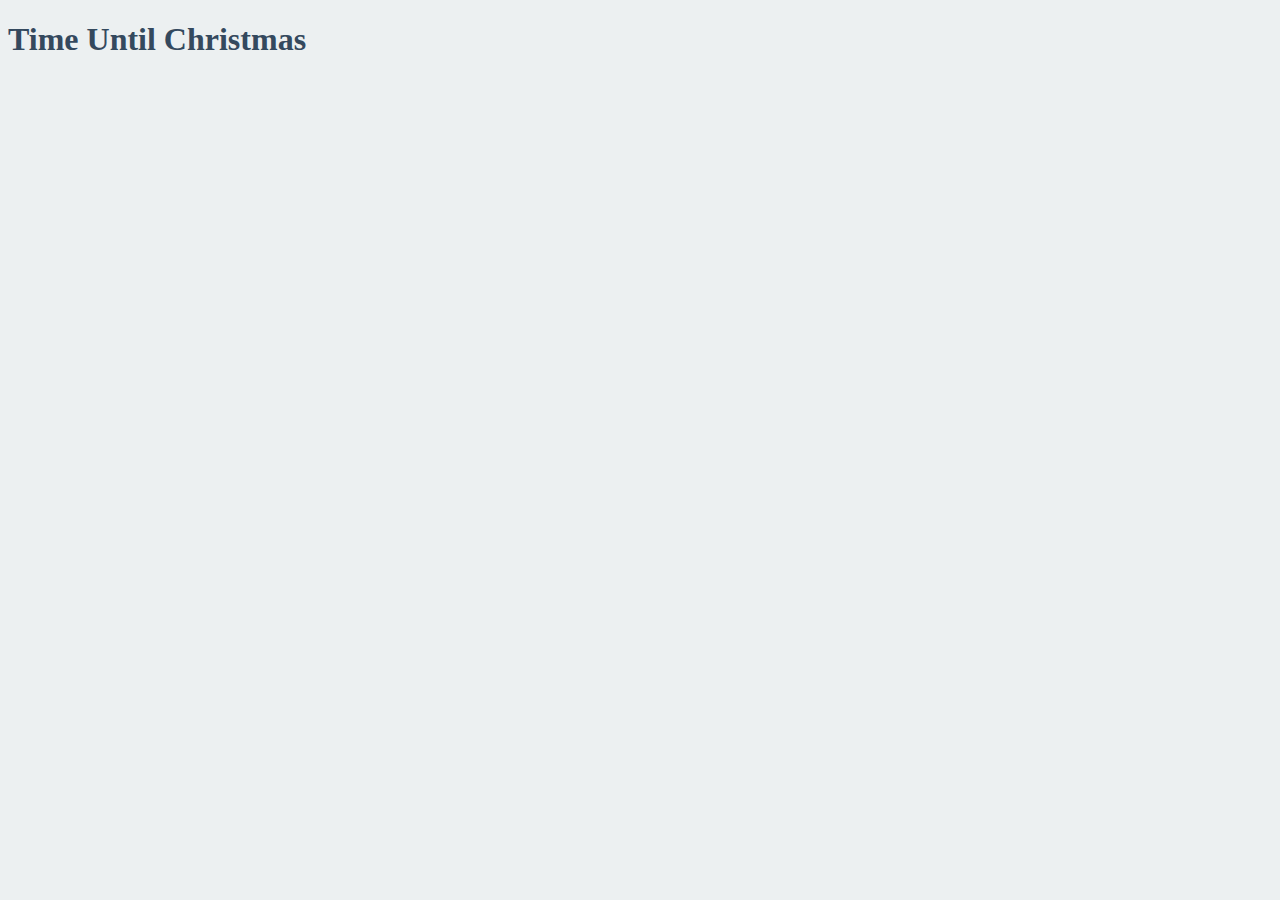
==== index.html @ 9fa312f3 "day3 commit" ====
<!DOCTYPE html>
<html>
  <head>
    <title>STUDY HARD</title>
		<meta charset="UTF-8" />
		<link rel="stylesheet" href="./style.css" />
  </head>

  <body>
    <!-- <div class="js-clock">
      <h1 class="js-title">00:00</h1>
    </div>

    <form class="js-form form">
      <input type="text" placeholder="What is your name?" />
    </form>
    <h4 class="js-greetings greetings"></h4> -->

    <h1>Time Until Christmas</h1>
    <h3 class="js-xmas"></h1>

      
    <!-- 
      2020/10/09
      async in <script>:  
      1. html 파싱되면서 <script> 만나면 script 다운로드
      2. script 다운로드 완료와 동시에 html 파싱이 멈추면서 script 실행
      3. 나머지 html 파싱
      ※ async 에서는 DOM 조작 X & 앞뒤에 실행될 스크립트와 의존성이 없는 곳에 사용

      defer in <script>:
      1. html 파싱되면서 <script> 만나면 script 다운로드
      2. html 파싱이 끝나면 </html>을 만났을 때  script 실행
      ※ DOM을 조작하는 내용을 포함하기. (일부 브라우저에서 지원 X)

      ※ https://caniuse.com/?search=defer
     -->
    <!-- <script defer src="src/func.js"></script> -->
    <!-- <script defer src="src/dom.js"></script> -->
    <!-- <script defer src="src/day1_mouseEvent.js"></script> -->
    <!-- <script defer src="src/day2_windowResize.js"></script> -->
    <!-- <script defer src="src/day3_clock_part_one.js"></script> -->
    <!-- <script defer src="src/day3_gretting.js"></script> -->
    <script defer src="src/day3_CHALLENGE.js"></script>
  </body>
</html>
---- style.css ----
body {
	background-color: #ecf0f1;
}
h1 { 
	color: #34495e;
	transition: color 0.5s ease-in-out;
}
.yellow {
	background-color: lightgoldenrodyellow;
}
.blue {
	background-color: cornflowerblue;
}
.purple { 
	background-color: purple;
}

.form,
.greetings {
	display: none;
}

.showing {
	display: block;
}
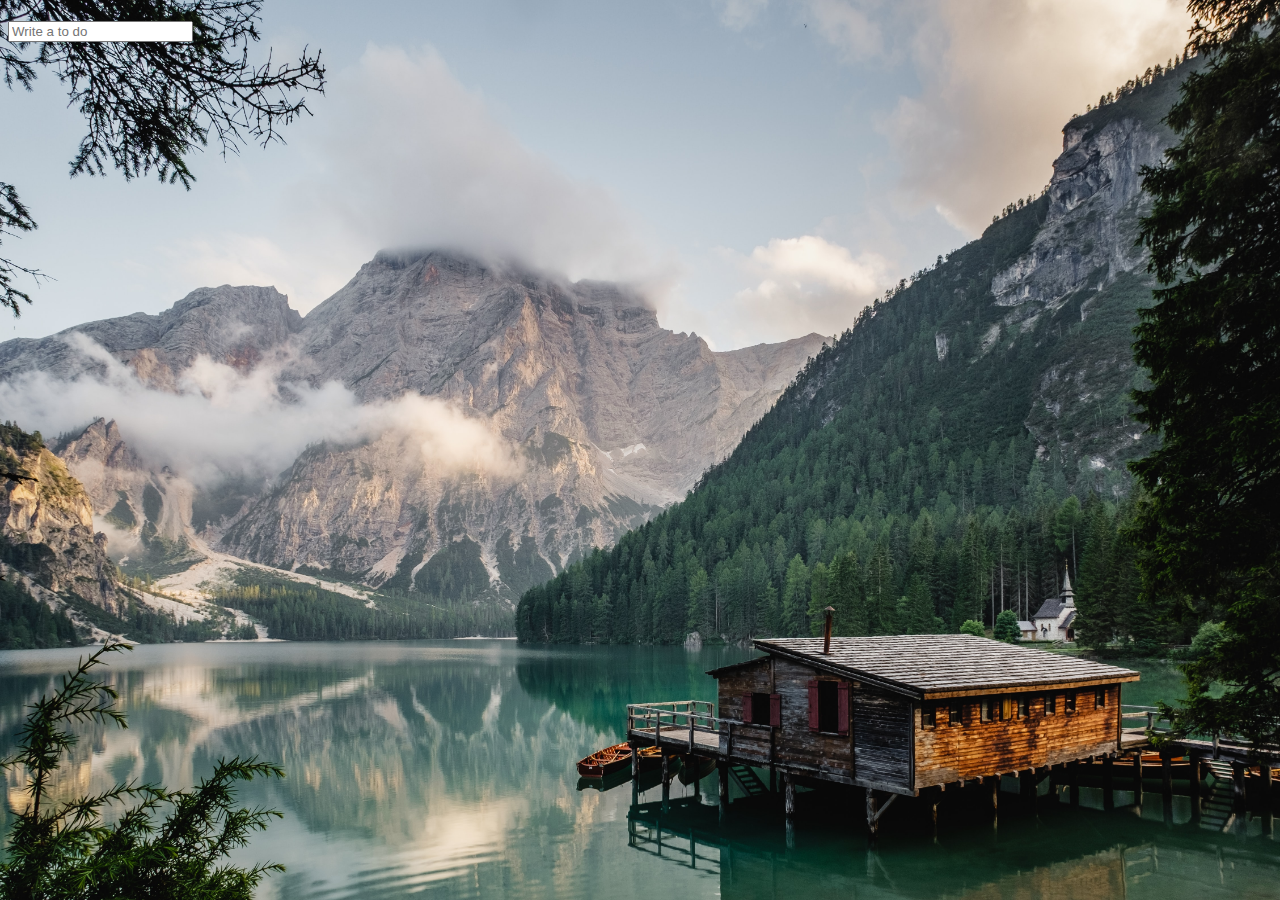
==== commit 6db70e28: "day4 del & img" ====
--- a/index.html
+++ b/index.html
@@ -7,17 +7,38 @@
   </head>
 
   <body>
-    <!-- <div class="js-clock">
-      <h1 class="js-title">00:00</h1>
+    <div class="js-clock">
+      <h1 class="js-title"></h1>
     </div>
 
     <form class="js-form form">
       <input type="text" placeholder="What is your name?" />
     </form>
-    <h4 class="js-greetings greetings"></h4> -->
+    <h4 class="js-greetings greetings"></h4>
+  
+    <form class="js-toDoForm">
+      <input type="text" placeholder="Write a to do" />
+    </form>
 
-    <h1>Time Until Christmas</h1>
+    <ul class="js-toDoList">
+    </ul>
+    
+    <!-- day3 challenge-->
+    <!-- <h1>Time Until Christmas</h1>
     <h3 class="js-xmas"></h1>
+
+    <!-- day4 challenge -->
+    <!-- <h1>WHERE ARE YOU FROM?</h1>
+    <h2 class="initCountry"></h2>
+    <label>do you wanna change ?</label>
+    <select id="js-select">
+      <option value="">--- Choose Your Country ---</option>
+      <option value="Korea">Korea</option>
+      <option value="Greece">Greece</option>
+      <option value="Turkey">Turkey</option>
+      <option value="Finland">Finland</option>
+    </select> -->
+
 
       
     <!-- 
@@ -39,8 +60,12 @@
     <!-- <script defer src="src/dom.js"></script> -->
     <!-- <script defer src="src/day1_mouseEvent.js"></script> -->
     <!-- <script defer src="src/day2_windowResize.js"></script> -->
+    <!-- <script defer src="src/day3_CHALLENGE.js"></script> -->
+    <!-- <script defer src="src/day3_gretting.js"></script> -->
     <!-- <script defer src="src/day3_clock_part_one.js"></script> -->
-    <!-- <script defer src="src/day3_gretting.js"></script> -->
-    <script defer src="src/day3_CHALLENGE.js"></script>
+    <!-- <script defer src="src/day4&5_todo.js"></script> -->
+    <script defer src="src/day4&5_CHALLENGE.js"></script>
+    <script defer src="src/bg.js"></script>
+    <!-- <script defer src="src/day4_CHALLENGE.js"></script> -->
   </body>
 </html>
--- a/style.css
+++ b/style.css
@@ -1,9 +1,6 @@
 body {
-	background-color: #ecf0f1;
-}
-h1 { 
+	background-color: #2c3e50;
 	color: #34495e;
-	transition: color 0.5s ease-in-out;
 }
 .yellow {
 	background-color: lightgoldenrodyellow;
@@ -23,3 +20,23 @@
 .showing {
 	display: block;
 }
+
+
+@keyframes fadeIn {
+	from {
+		opacity: 0;
+	}
+	to {
+		opacity: 1;
+	}
+}
+
+.bgImage {
+	position: absolute;
+	top: 0;
+	left: 0;
+	width: 100%;
+	height: 100%;
+	z-index: -1;
+	animation: fadeIn .5s linear;
+}
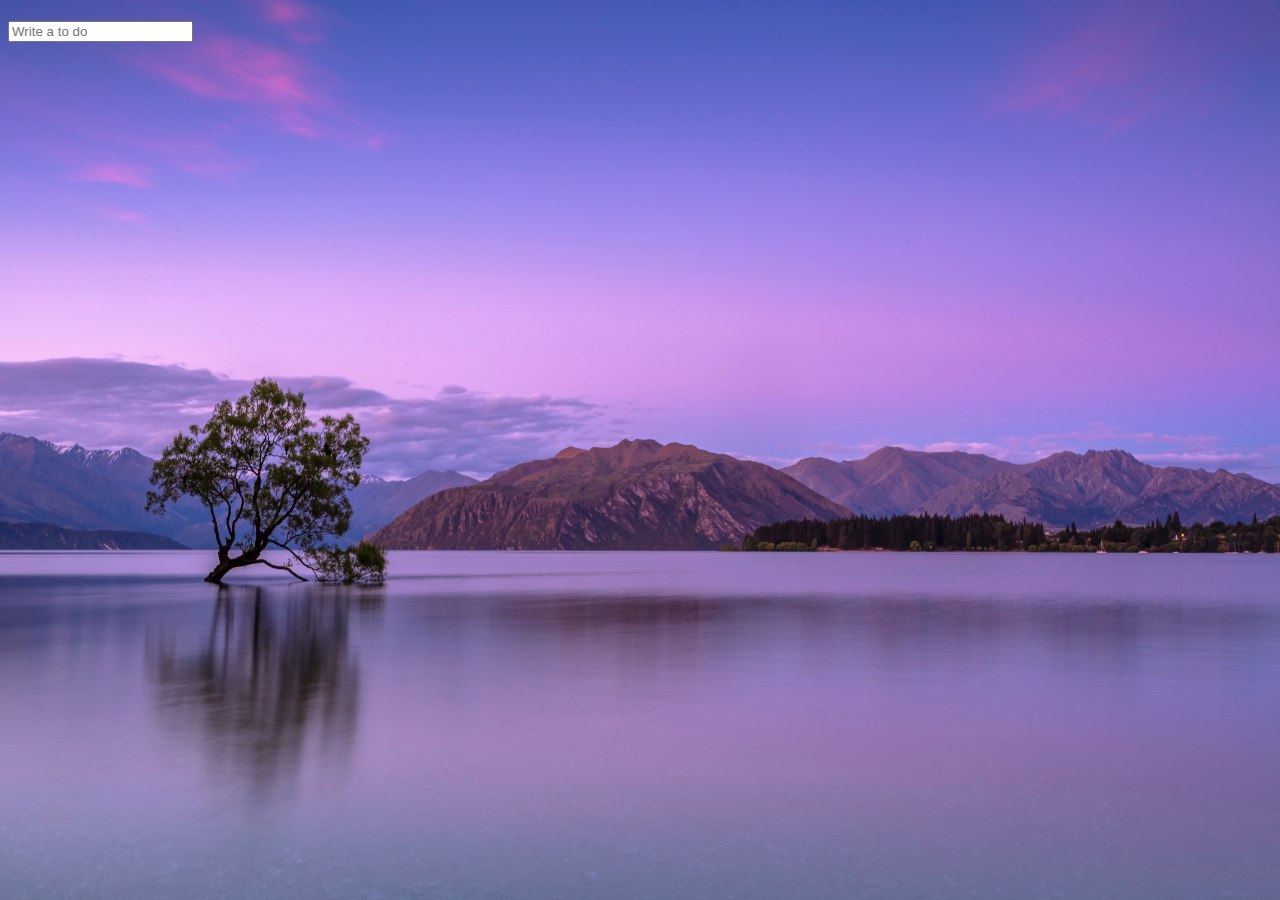
==== commit 52356a25: "open weather API" ====
--- a/index.html
+++ b/index.html
@@ -23,6 +23,8 @@
     <ul class="js-toDoList">
     </ul>
     
+<span class="js-weather"></span>
+
     <!-- day3 challenge-->
     <!-- <h1>Time Until Christmas</h1>
     <h3 class="js-xmas"></h1>
@@ -60,12 +62,13 @@
     <!-- <script defer src="src/dom.js"></script> -->
     <!-- <script defer src="src/day1_mouseEvent.js"></script> -->
     <!-- <script defer src="src/day2_windowResize.js"></script> -->
+    <!-- <script defer src="src/day4&5_CHALLENGE.js"></script> -->
+    <!-- <script defer src="src/day4_CHALLENGE.js"></script> -->
     <!-- <script defer src="src/day3_CHALLENGE.js"></script> -->
-    <!-- <script defer src="src/day3_gretting.js"></script> -->
-    <!-- <script defer src="src/day3_clock_part_one.js"></script> -->
-    <!-- <script defer src="src/day4&5_todo.js"></script> -->
-    <script defer src="src/day4&5_CHALLENGE.js"></script>
+    <script defer src="src/day3_clock_part_one.js"></script>
+    <script defer src="src/day3_gretting.js"></script>
+    <script defer src="src/day4&5_todo.js"></script>
     <script defer src="src/bg.js"></script>
-    <!-- <script defer src="src/day4_CHALLENGE.js"></script> -->
+    <script defer src="src/weather.js"></script>
   </body>
 </html>
